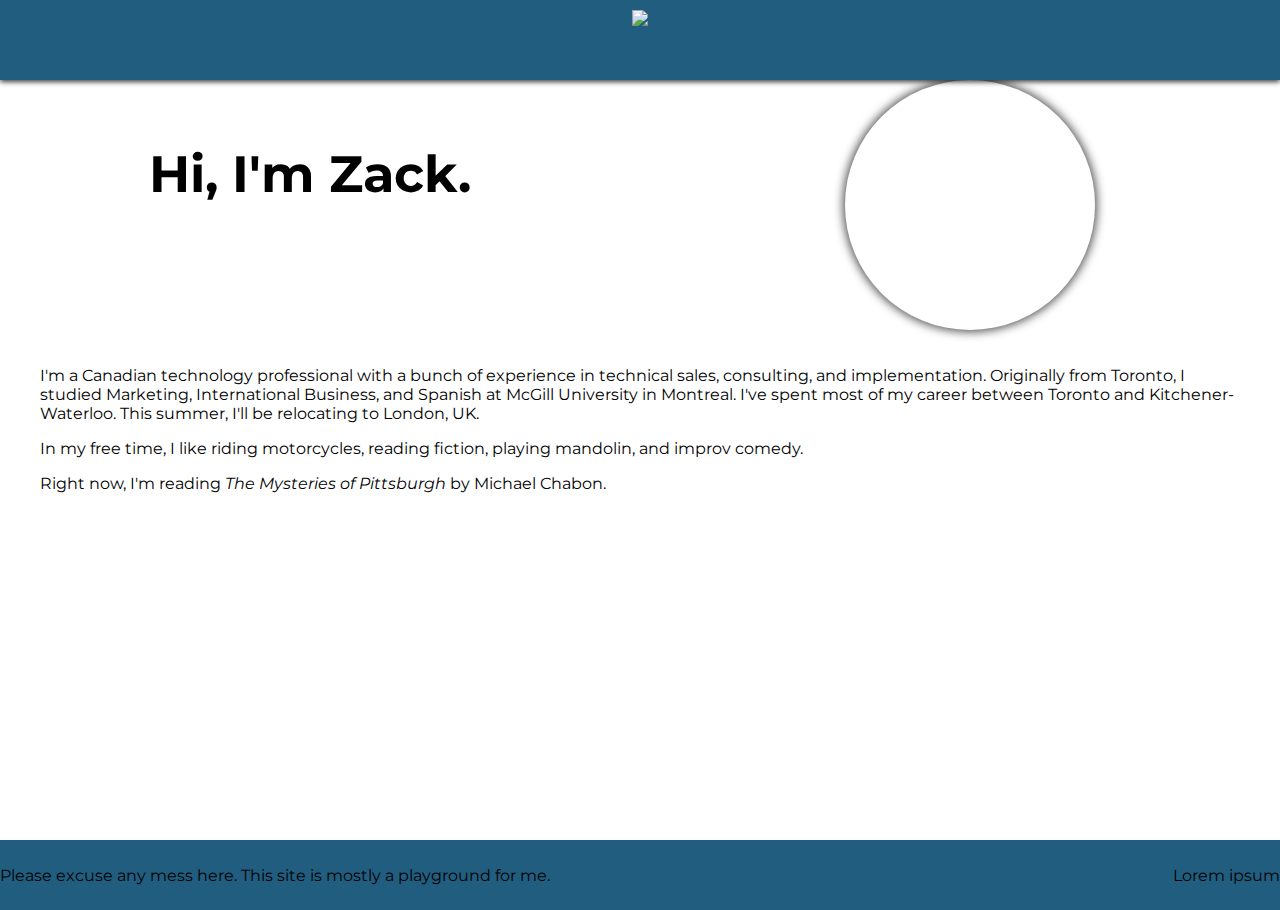
==== index.html @ 35c285a7 "Rename zacklipton.ca/index.html to index.html" ====
<!DOCTYPE html>
<html>

<head>
    <title>zacklipton.ca</title>
    <!--<script src="https://ajax.googleapis.com/ajax/libs/jquery/3.3.1/jquery.min.js"></script>
	<link rel="stylesheet" href="https://maxcdn.bootstrapcdn.com/bootstrap/3.3.7/css/bootstrap.min.css" integrity="sha384-BVYiiSIFeK1dGmJRAkycuHAHRg32OmUcww7on3RYdg4Va+PmSTsz/K68vbdEjh4u" crossorigin="anonymous">
	<script src="https://maxcdn.bootstrapcdn.com/bootstrap/3.3.7/js/bootstrap.min.js" integrity="sha384-Tc5IQib027qvyjSMfHjOMaLkfuWVxZxUPnCJA7l2mCWNIpG9mGCD8wGNIcPD7Txa" crossorigin="anonymous"></script>-->
    <link rel="stylesheet" type="text/css" href="style.css">
    <link href="https://fonts.googleapis.com/css?family=Montserrat" rel="stylesheet">
    <link rel="stylesheet" href="https://use.fontawesome.com/releases/v5.8.1/css/all.css" integrity="sha384-50oBUHEmvpQ+1lW4y57PTFmhCaXp0ML5d60M1M7uH2+nqUivzIebhndOJK28anvf" crossorigin="anonymous">
</head>

<body>
    <header>
        <a href="#">
            <img src="images/ZML_yellow.png">
        </a>
    </header>
    <div class="main-content">
        <div class="welcome">
            <h1>Hi, I'm Zack.<br>
                <a href="https://twitter.com/ZiptronAbides" target="_blank">
                    <i class="fab fa-twitter-square"></i>
                </a>
                <a href="https://www.linkedin.com/in/zacklipton/" target="_blank">
                    <i class="fab fa-linkedin"></i>
                </a>
                <a href="https://www.goodreads.com/zmlipton" target="_blank">
                	<i class="fab fa-goodreads"></i>
            	</a>
                <a href="mailto:admin@zacklipton.ca" target="_blank">
                    <i class="fas fa-envelope-square"></i>
                </a>
            </h1>
            <div class="image-square"></div>
            <div class="who-am-i">
                <p>I'm a Canadian technology professional with a bunch of experience in technical sales, consulting, and implementation. Originally from Toronto, I studied Marketing, International Business, and Spanish at McGill University in Montreal. I've spent most of my career between Toronto and Kitchener-Waterloo. This summer, I'll be relocating to London, UK.</p>
                <p>In my free time, I like riding motorcycles, reading fiction, playing mandolin, and improv comedy.</p>
                <p>Right now, I'm reading <em>The Mysteries of Pittsburgh</em> by Michael Chabon.</p>
            </div>
        </div>
    </div>
    <footer>
    	<div class="left">
        	<p>Please excuse any mess here. This site is mostly a playground for me.</p>
    	</div>
    	<div class="right">
    		<p>Lorem ipsum</p>
    	</div>
    </footer>
</body>

</html>
---- style.css ----
html, body {
	height: 100%;
	width: 100%;
	display: block;
	margin: 0;
	padding: 0;
	box-sizing: border-box;
	font-family: Montserrat, sans-serif;
}
/* header */
header {
	width: 100%;
	height: 60px;
	margin: 0 auto;
	padding: 10px 0;
	position: fixed;
	text-align: center;
	display: block;
	background-color: #215D7F;
	-webkit-box-shadow: 0px 2px 5px 0px rgba(0,0,0,0.75);
	-moz-box-shadow: 0px 2px 5px 0px rgba(0,0,0,0.75);
	box-shadow: 0px 2px 5px 0px rgba(0,0,0,0.75);
	z-index: 100;
}

header a {
	margin: 0 auto;
	display: block;
}

header a img {
	max-height: 60px;
}

/*main-content*/

div.main-content {
	padding: 100px 40px 40px 40px;
	position: relative;
	background: url("images/scotland.jpg") no-repeat;
	background-position-y: 35%;
	box-shadow: inset 0 0 0 1000px rgba(255,255,255,.6);
	min-height: 700px;
}

div.welcome {
	display: grid;
	grid-template-columns: repeat(2, 1fr);
  	grid-auto-rows: minmax(100px, auto);
  	grid-gap: 10%;
  	align-items: center;
}

div.welcome > h1 {
	grid-column: 1;
	grid-row: 1;
	margin: 0 auto;
	font-size: 4vw;
}
div.welcome > h1 > a {
	text-decoration: none;
	cursor: pointer;
	color: #215D7F;
	transition: all .2s ease-in-out;
	display: inline-block;
}
div.welcome > h1 > a:hover {
	transform: scale(1.1);
}
div.welcome > h1 > a > i {
	font-size: 100%;
	width: 100%;
	height: 100%;
}

.image-square {
	grid-column: 2;
	grid-row: 1;
  	background: url("images/zack.jpg") 50% 50% no-repeat;
  	background-size: cover;
  	overflow: hidden;
  	width: 250px;
  	height: 250px;
  	border-radius: 50%;
  	margin: 0 auto;
  	box-shadow: 0px 0px 10px 2px rgba(0,0,0,0.68);
}

/* Who Am I? */

div.who-am-i {
	grid-column: 1/3;
	grid-row: 2;
}


footer {
	width: 100%;
	height: 50px;
	margin: 0 auto;
	padding: 10px 0;
	position: relative;
	display: block;
	background-color: #215D7F;
}

footer > .left {
	float: left;
}

footer > .right {
	float: right;
}
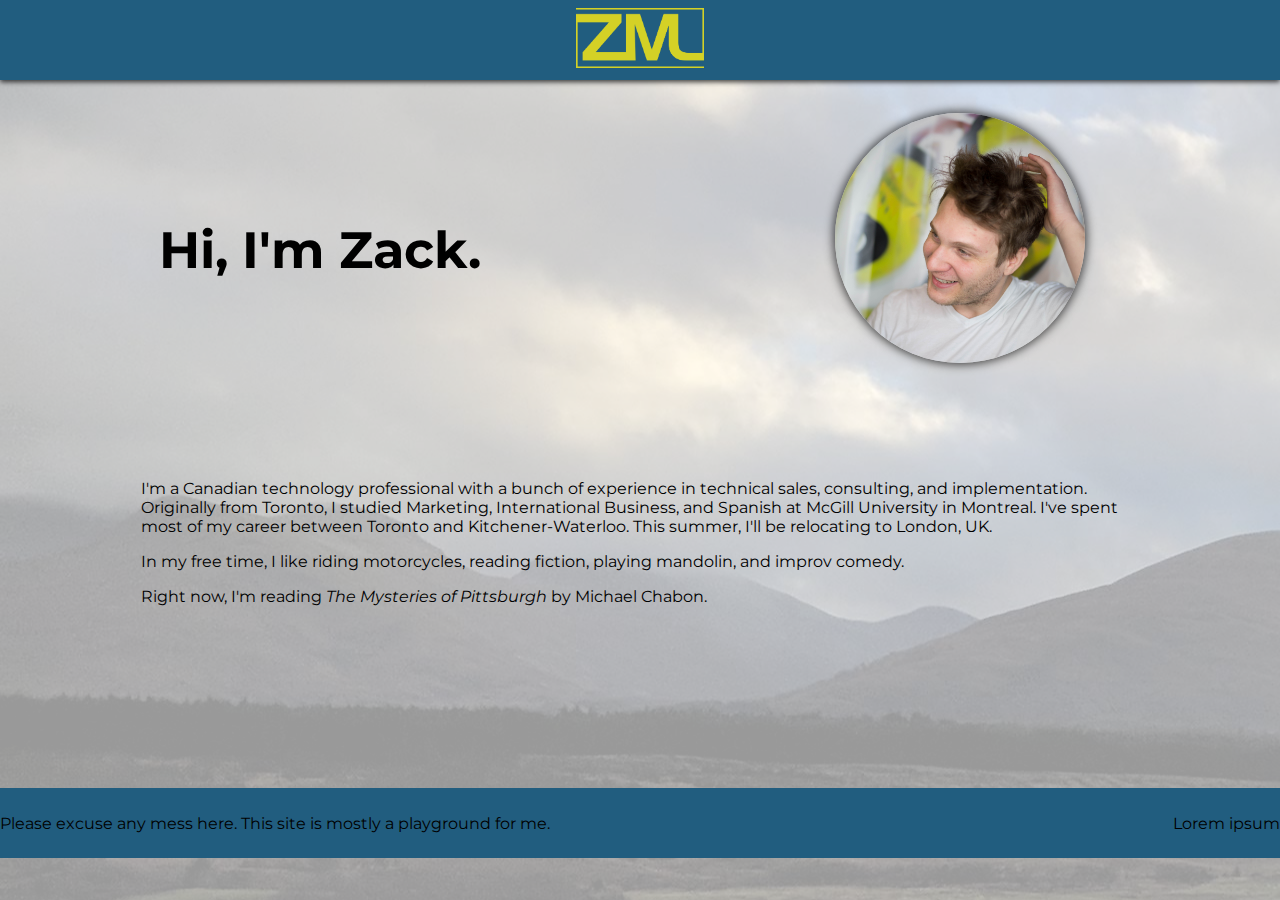
==== commit f25021c6: "Add files via upload" ====
--- a/index.html
+++ b/index.html
@@ -17,38 +17,36 @@
             <img src="images/ZML_yellow.png">
         </a>
     </header>
-    <div class="main-content">
-        <div class="welcome">
-            <h1>Hi, I'm Zack.<br>
-                <a href="https://twitter.com/ZiptronAbides" target="_blank">
-                    <i class="fab fa-twitter-square"></i>
-                </a>
-                <a href="https://www.linkedin.com/in/zacklipton/" target="_blank">
-                    <i class="fab fa-linkedin"></i>
-                </a>
-                <a href="https://www.goodreads.com/zmlipton" target="_blank">
-                	<i class="fab fa-goodreads"></i>
-            	</a>
-                <a href="mailto:admin@zacklipton.ca" target="_blank">
-                    <i class="fas fa-envelope-square"></i>
-                </a>
-            </h1>
-            <div class="image-square"></div>
-            <div class="who-am-i">
-                <p>I'm a Canadian technology professional with a bunch of experience in technical sales, consulting, and implementation. Originally from Toronto, I studied Marketing, International Business, and Spanish at McGill University in Montreal. I've spent most of my career between Toronto and Kitchener-Waterloo. This summer, I'll be relocating to London, UK.</p>
-                <p>In my free time, I like riding motorcycles, reading fiction, playing mandolin, and improv comedy.</p>
-                <p>Right now, I'm reading <em>The Mysteries of Pittsburgh</em> by Michael Chabon.</p>
-            </div>
-        </div>
+    <div class="welcome">
+        <h1>Hi, I'm Zack.<br>
+            <a href="https://twitter.com/ZiptronAbides" target="_blank">
+                <i class="fab fa-twitter-square"></i>
+            </a>
+            <a href="https://www.linkedin.com/in/zacklipton/" target="_blank">
+                <i class="fab fa-linkedin"></i>
+            </a>
+            <a href="https://www.goodreads.com/zmlipton" target="_blank">
+                <i class="fab fa-goodreads"></i>
+            </a>
+            <a href="mailto:admin@zacklipton.ca" target="_blank">
+                <i class="fas fa-envelope-square"></i>
+            </a>
+        </h1>
+    </div>
+    <div class="image-square"></div>
+    <div class="who-am-i">
+        <p>I'm a Canadian technology professional with a bunch of experience in technical sales, consulting, and implementation. Originally from Toronto, I studied Marketing, International Business, and Spanish at McGill University in Montreal. I've spent most of my career between Toronto and Kitchener-Waterloo. This summer, I'll be relocating to London, UK.</p>
+        <p>In my free time, I like riding motorcycles, reading fiction, playing mandolin, and improv comedy.</p>
+        <p>Right now, I'm reading <em>The Mysteries of Pittsburgh</em> by Michael Chabon.</p>
     </div>
     <footer>
-    	<div class="left">
-        	<p>Please excuse any mess here. This site is mostly a playground for me.</p>
-    	</div>
-    	<div class="right">
-    		<p>Lorem ipsum</p>
-    	</div>
+        <div class="left">
+            <p>Please excuse any mess here. This site is mostly a playground for me.</p>
+        </div>
+        <div class="right">
+            <p>Lorem ipsum</p>
+        </div>
     </footer>
 </body>
 
-</html>
+</html>--- a/style.css
+++ b/style.css
@@ -1,116 +1,124 @@
-html, body {
-	height: 100%;
-	width: 100%;
-	display: block;
-	margin: 0;
-	padding: 0;
-	box-sizing: border-box;
-	font-family: Montserrat, sans-serif;
+html,
+body {
+    height: 100%;
+    width: 100%;
+    display: block;
+    margin: 0;
+    padding: 0;
+    box-sizing: border-box;
+    font-family: Montserrat, sans-serif;
 }
+
+body {
+    display: grid;
+    background: url("images/scotland.jpg") no-repeat;
+    background-position-y: 35%;
+    box-shadow: inset 0 0 0 1000px rgba(255, 255, 255, .6);
+    grid-template-columns: repeat(4, 25%);
+    grid-template-rows: 12.5% 37.5% 37.5% 12.5%;
+    grid-template-areas:
+        "header header header header"
+        "welcome welcome image-square image-square"
+        "who-am-i who-am-i who-am-i who-am-i"
+        "footer footer footer footer";
+}
+
 /* header */
 header {
-	width: 100%;
-	height: 60px;
-	margin: 0 auto;
-	padding: 10px 0;
-	position: fixed;
-	text-align: center;
-	display: block;
-	background-color: #215D7F;
-	-webkit-box-shadow: 0px 2px 5px 0px rgba(0,0,0,0.75);
-	-moz-box-shadow: 0px 2px 5px 0px rgba(0,0,0,0.75);
-	box-shadow: 0px 2px 5px 0px rgba(0,0,0,0.75);
-	z-index: 100;
+    width: 100%;
+    height: 60px;
+    padding: 10px 0;
+    position: relative;
+    text-align: center;
+    display: flex;
+    align-items: center;
+    justify-items: center;
+    grid-area: header;
+    background-color: #215D7F;
+    -webkit-box-shadow: 0px 2px 5px 0px rgba(0, 0, 0, 0.75);
+    -moz-box-shadow: 0px 2px 5px 0px rgba(0, 0, 0, 0.75);
+    box-shadow: 0px 2px 5px 0px rgba(0, 0, 0, 0.75);
+    z-index: 100;
 }
 
 header a {
-	margin: 0 auto;
-	display: block;
+    margin: 0 auto;
+    display: block;
 }
 
 header a img {
-	max-height: 60px;
+    max-height: 60px;
 }
 
 /*main-content*/
 
-div.main-content {
-	padding: 100px 40px 40px 40px;
-	position: relative;
-	background: url("images/scotland.jpg") no-repeat;
-	background-position-y: 35%;
-	box-shadow: inset 0 0 0 1000px rgba(255,255,255,.6);
-	min-height: 700px;
+div.welcome {
+    display: flex;
+    grid-area: welcome;
+    align-items: center;
+    justify-items: center;
 }
 
-div.welcome {
-	display: grid;
-	grid-template-columns: repeat(2, 1fr);
-  	grid-auto-rows: minmax(100px, auto);
-  	grid-gap: 10%;
-  	align-items: center;
+div.welcome>h1 {
+    grid-column: 1;
+    grid-row: 1;
+    margin: 0 auto;
+    font-size: 4vw;
 }
 
-div.welcome > h1 {
-	grid-column: 1;
-	grid-row: 1;
-	margin: 0 auto;
-	font-size: 4vw;
+div.welcome>h1>a {
+    text-decoration: none;
+    cursor: pointer;
+    color: #215D7F;
+    transition: all .2s ease-in-out;
+    display: inline-block;
 }
-div.welcome > h1 > a {
-	text-decoration: none;
-	cursor: pointer;
-	color: #215D7F;
-	transition: all .2s ease-in-out;
-	display: inline-block;
+
+div.welcome>h1>a:hover {
+    transform: scale(1.1);
 }
-div.welcome > h1 > a:hover {
-	transform: scale(1.1);
-}
-div.welcome > h1 > a > i {
-	font-size: 100%;
-	width: 100%;
-	height: 100%;
+
+div.welcome>h1>a>i {
+    font-size: 100%;
+    width: 100%;
+    height: 100%;
 }
 
 .image-square {
-	grid-column: 2;
-	grid-row: 1;
-  	background: url("images/zack.jpg") 50% 50% no-repeat;
-  	background-size: cover;
-  	overflow: hidden;
-  	width: 250px;
-  	height: 250px;
-  	border-radius: 50%;
-  	margin: 0 auto;
-  	box-shadow: 0px 0px 10px 2px rgba(0,0,0,0.68);
+    grid-area: image-square;
+    background: url("images/zack.jpg") 50% 50% no-repeat;
+    background-size: cover;
+    overflow: hidden;
+    width: 250px;
+    height: 250px;
+    border-radius: 50%;
+    margin: 0 auto;
+    box-shadow: 0px 0px 10px 2px rgba(0, 0, 0, 0.68);
 }
 
 /* Who Am I? */
 
 div.who-am-i {
-	grid-column: 1/3;
-	grid-row: 2;
+    grid-area: who-am-i;
+    padding: 1vw 11vw;
 }
 
 
 footer {
-	width: 100%;
-	height: 50px;
-	margin: 0 auto;
-	padding: 10px 0;
-	position: relative;
-	display: block;
-	background-color: #215D7F;
+    grid-area: footer;
+    width: 100%;
+    height: 50px;
+    margin: 0 auto;
+    padding: 10px 0;
+    position: relative;
+    display: block;
+    background-color: #215D7F;
 }
 
-footer > .left {
-	float: left;
+footer>.left {
+    float: left;
 }
 
-footer > .right {
-	float: right;
-}
-
-
-
+footer>.right {
+    float: right;
+}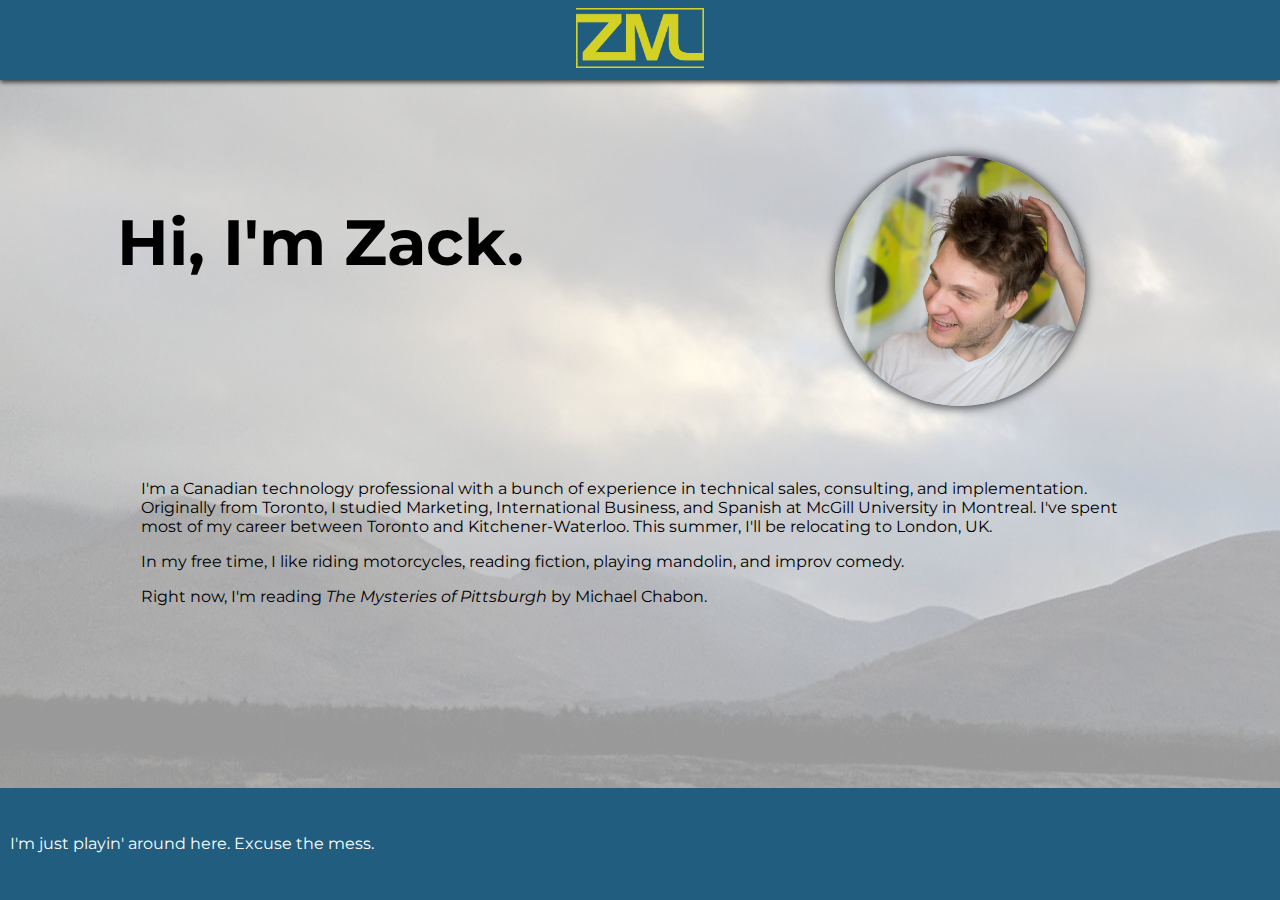
==== commit dfa7fe99: "Add files via upload" ====
--- a/index.html
+++ b/index.html
@@ -41,10 +41,9 @@
     </div>
     <footer>
         <div class="left">
-            <p>Please excuse any mess here. This site is mostly a playground for me.</p>
+            <p>I'm just playin' around here. Excuse the mess.</p>
         </div>
         <div class="right">
-            <p>Lorem ipsum</p>
         </div>
     </footer>
 </body>
--- a/style.css
+++ b/style.css
@@ -29,7 +29,6 @@
     height: 60px;
     padding: 10px 0;
     position: relative;
-    text-align: center;
     display: flex;
     align-items: center;
     justify-items: center;
@@ -38,7 +37,6 @@
     -webkit-box-shadow: 0px 2px 5px 0px rgba(0, 0, 0, 0.75);
     -moz-box-shadow: 0px 2px 5px 0px rgba(0, 0, 0, 0.75);
     box-shadow: 0px 2px 5px 0px rgba(0, 0, 0, 0.75);
-    z-index: 100;
 }
 
 header a {
@@ -60,10 +58,8 @@
 }
 
 div.welcome>h1 {
-    grid-column: 1;
-    grid-row: 1;
     margin: 0 auto;
-    font-size: 4vw;
+    font-size: 5vw;
 }
 
 div.welcome>h1>a {
@@ -94,6 +90,7 @@
     border-radius: 50%;
     margin: 0 auto;
     box-shadow: 0px 0px 10px 2px rgba(0, 0, 0, 0.68);
+    align-self: center;
 }
 
 /* Who Am I? */
@@ -106,19 +103,23 @@
 
 footer {
     grid-area: footer;
-    width: 100%;
-    height: 50px;
-    margin: 0 auto;
-    padding: 10px 0;
+    padding: 0 10px;
     position: relative;
-    display: block;
     background-color: #215D7F;
+    display: grid;
+    grid-template-columns: 50% 50%;
+    grid-template-areas: "left right";
+    color: #fff;
 }
 
 footer>.left {
-    float: left;
+    grid-area: left;
+    justify-self: left;
+    align-self: center;
+
 }
 
 footer>.right {
-    float: right;
+    grid-area: right;
+    justify-self: right;
 }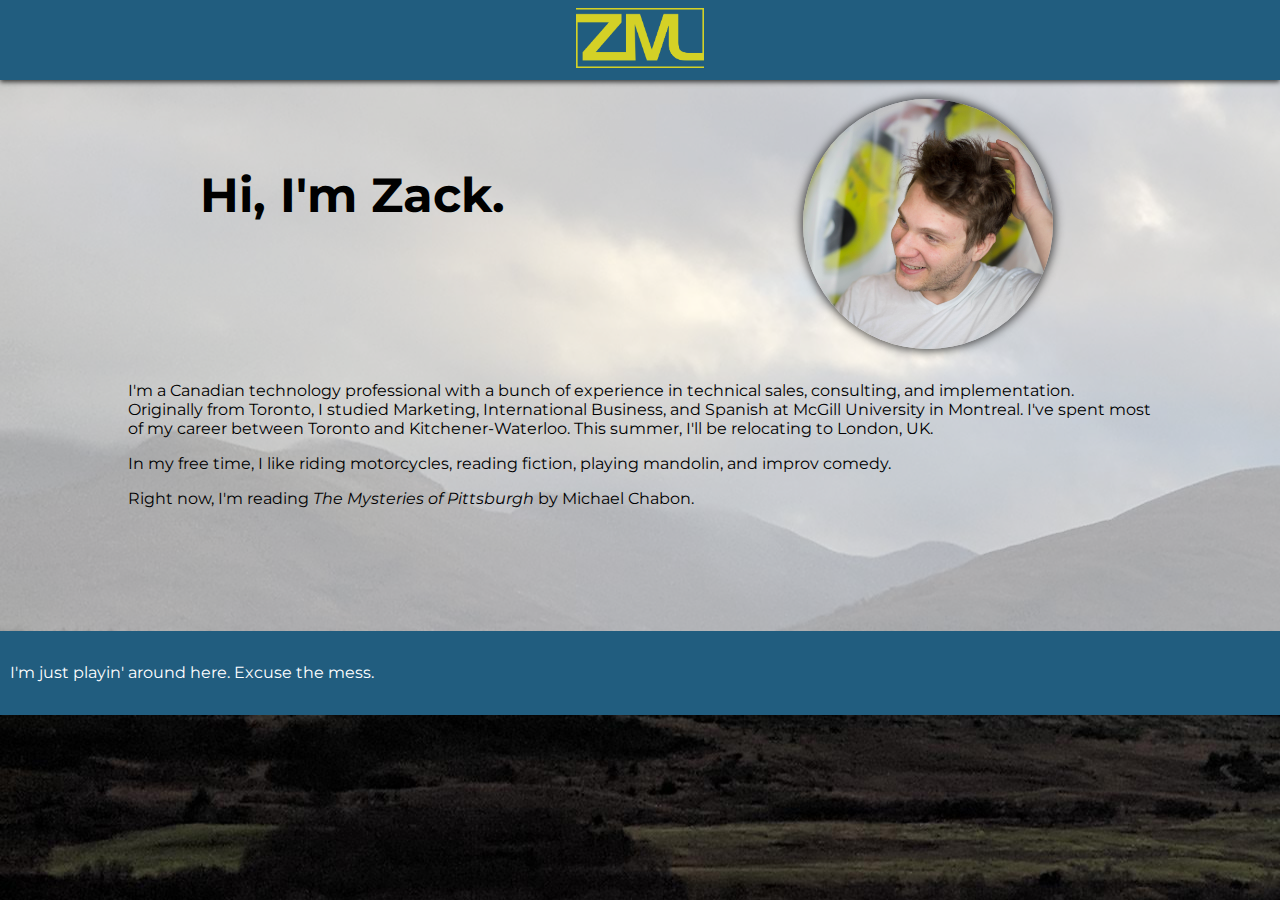
==== commit b5d2529b: "Add files via upload" ====
--- a/index.html
+++ b/index.html
@@ -1,16 +1,22 @@
 <!DOCTYPE html>
-<html>
-
+<html lang="en-US">
 <head>
-    <title>zacklipton.ca</title>
+    <title>Zack Lipton | zacklipton.ca</title>
     <!--<script src="https://ajax.googleapis.com/ajax/libs/jquery/3.3.1/jquery.min.js"></script>
 	<link rel="stylesheet" href="https://maxcdn.bootstrapcdn.com/bootstrap/3.3.7/css/bootstrap.min.css" integrity="sha384-BVYiiSIFeK1dGmJRAkycuHAHRg32OmUcww7on3RYdg4Va+PmSTsz/K68vbdEjh4u" crossorigin="anonymous">
 	<script src="https://maxcdn.bootstrapcdn.com/bootstrap/3.3.7/js/bootstrap.min.js" integrity="sha384-Tc5IQib027qvyjSMfHjOMaLkfuWVxZxUPnCJA7l2mCWNIpG9mGCD8wGNIcPD7Txa" crossorigin="anonymous"></script>-->
     <link rel="stylesheet" type="text/css" href="style.css">
     <link href="https://fonts.googleapis.com/css?family=Montserrat" rel="stylesheet">
     <link rel="stylesheet" href="https://use.fontawesome.com/releases/v5.8.1/css/all.css" integrity="sha384-50oBUHEmvpQ+1lW4y57PTFmhCaXp0ML5d60M1M7uH2+nqUivzIebhndOJK28anvf" crossorigin="anonymous">
+    <meta name="viewport" content="width=device-width">
+    <meta name="description" content="Zack Lipton | Hello, is it me you're looking for?">
+    <meta charset="utf-8">
+    <meta name="author" content="Zack Lipton">
+    <meta property="og:image" content="https://zacklipton.ca/images/zack.jpg">
+    <meta property="og:description" content="Welcome to zacklipton.ca. Come on in.">
+    <meta property="og:title" content="Zack Lipton | zacklipton.ca">
+    <link rel="shortcut icon" href="favicon.ico" type="image/x-icon">
 </head>
-
 <body>
     <header>
         <a href="#">
@@ -19,16 +25,16 @@
     </header>
     <div class="welcome">
         <h1>Hi, I'm Zack.<br>
+            <a href="https://www.linkedin.com/in/zacklipton/" target="_blank">
+                <i class="fab fa-linkedin"></i>
+            </a>
             <a href="https://twitter.com/ZiptronAbides" target="_blank">
                 <i class="fab fa-twitter-square"></i>
-            </a>
-            <a href="https://www.linkedin.com/in/zacklipton/" target="_blank">
-                <i class="fab fa-linkedin"></i>
             </a>
             <a href="https://www.goodreads.com/zmlipton" target="_blank">
                 <i class="fab fa-goodreads"></i>
             </a>
-            <a href="mailto:admin@zacklipton.ca" target="_blank">
+            <a href="mailto:zmlipton@gmail.com" target="_blank">
                 <i class="fas fa-envelope-square"></i>
             </a>
         </h1>
--- a/style.css
+++ b/style.css
@@ -1,7 +1,5 @@
 html,
 body {
-    height: 100%;
-    width: 100%;
     display: block;
     margin: 0;
     padding: 0;
@@ -14,13 +12,27 @@
     background: url("images/scotland.jpg") no-repeat;
     background-position-y: 35%;
     box-shadow: inset 0 0 0 1000px rgba(255, 255, 255, .6);
-    grid-template-columns: repeat(4, 25%);
-    grid-template-rows: 12.5% 37.5% 37.5% 12.5%;
+    grid-template-columns: 10% 35% 10% 35% 10%;
+    grid-template-rows: 1fr 3fr 3fr 1fr;
+    grid-row-gap: 1em;
     grid-template-areas:
-        "header header header header"
-        "welcome welcome image-square image-square"
-        "who-am-i who-am-i who-am-i who-am-i"
-        "footer footer footer footer";
+        "header header header header header"
+        ". welcome . image-square ."
+        ". who-am-i who-am-i who-am-i ."
+        "footer footer footer footer footer";
+}
+
+@media all and (max-width: 767px) {
+    body {
+        grid-template-columns: 10% 35% 10% 35% 10%;
+        grid-template-rows: 0.5fr 1.5fr 1fr 3fr 1fr;
+        grid-template-areas: 
+        "header header header header header"
+        ". image-square image-square image-square ."
+        ". welcome welcome welcome ."
+        ". who-am-i who-am-i who-am-i ."
+        "footer footer footer footer footer";
+    }
 }
 
 /* header */
@@ -54,12 +66,11 @@
     display: flex;
     grid-area: welcome;
     align-items: center;
-    justify-items: center;
 }
 
 div.welcome>h1 {
     margin: 0 auto;
-    font-size: 5vw;
+    font-size: 3em;
 }
 
 div.welcome>h1>a {
@@ -97,7 +108,6 @@
 
 div.who-am-i {
     grid-area: who-am-i;
-    padding: 1vw 11vw;
 }
 
 
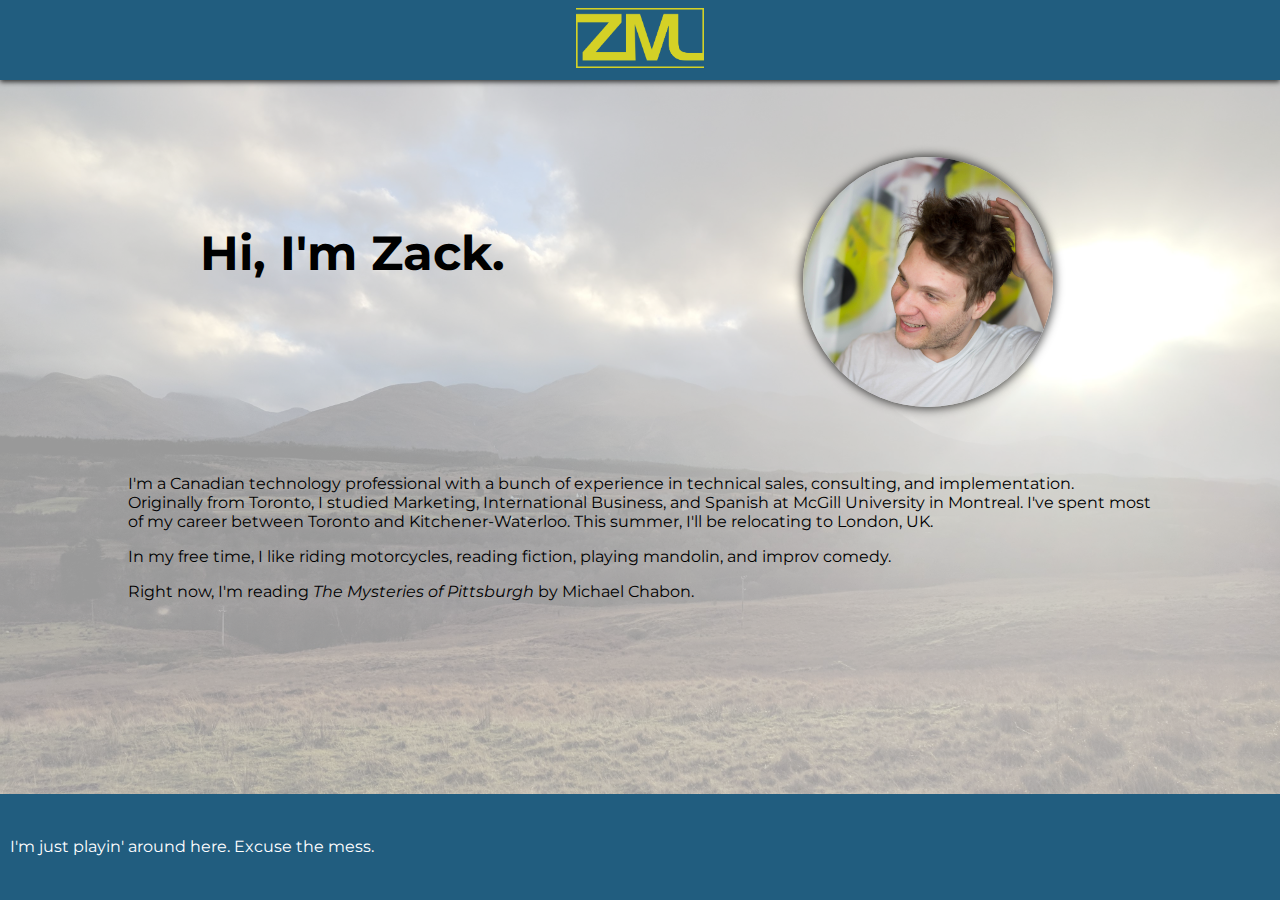
==== commit 8f14fb14: "Update index.html" ====
--- a/index.html
+++ b/index.html
@@ -1,6 +1,22 @@
 <!DOCTYPE html>
 <html lang="en-US">
 <head>
+    <!-- Global site tag (gtag.js) - Google Analytics -->
+    <script async src="https://www.googletagmanager.com/gtag/js?id=UA-112928016-1"></script>
+    <script>
+        window.dataLayer = window.dataLayer || [];
+  function gtag(){dataLayer.push(arguments);}
+  gtag('js', new Date());
+
+  gtag('config', 'UA-112928016-1');
+</script>
+	<script type="text/javascript">
+    (function(i,s,o,g,r,a,m){i['SLScoutObject']=r;i[r]=i[r]||function(){
+    (i[r].q=i[r].q||[]).push(arguments)},i[r].l=1*new Date();a=s.createElement(o),
+    m=s.getElementsByTagName(o)[0];a.async=1;a.src=g;m.parentNode.insertBefore(a,m)
+    })(window,document,'script','https://scout-cdn.salesloft.com/sl.js','slscout');
+    slscout(["init", "eyJ0eXAiOiJKV1QiLCJhbGciOiJIUzI1NiJ9.eyJ0IjoxMDA3NjF9.HLyn03r_Q0XqRSVnS477FYQkmVB4UPM7utl9WuK41iY"]);
+</script>
     <title>Zack Lipton | zacklipton.ca</title>
     <!--<script src="https://ajax.googleapis.com/ajax/libs/jquery/3.3.1/jquery.min.js"></script>
 	<link rel="stylesheet" href="https://maxcdn.bootstrapcdn.com/bootstrap/3.3.7/css/bootstrap.min.css" integrity="sha384-BVYiiSIFeK1dGmJRAkycuHAHRg32OmUcww7on3RYdg4Va+PmSTsz/K68vbdEjh4u" crossorigin="anonymous">
@@ -54,4 +70,4 @@
     </footer>
 </body>
 
-</html>+</html>
--- a/style.css
+++ b/style.css
@@ -3,6 +3,8 @@
     display: block;
     margin: 0;
     padding: 0;
+    height: 100%;
+    width: 100%;
     box-sizing: border-box;
     font-family: Montserrat, sans-serif;
 }
@@ -11,7 +13,8 @@
     display: grid;
     background: url("images/scotland.jpg") no-repeat;
     background-position-y: 35%;
-    box-shadow: inset 0 0 0 1000px rgba(255, 255, 255, .6);
+    box-shadow: inset 0 0 0 100000px rgba(255, 255, 255, .6);
+    background-size: cover;
     grid-template-columns: 10% 35% 10% 35% 10%;
     grid-template-rows: 1fr 3fr 3fr 1fr;
     grid-row-gap: 1em;
@@ -23,6 +26,10 @@
 }
 
 @media all and (max-width: 767px) {
+    html, body {
+        height: auto;
+    }
+
     body {
         grid-template-columns: 10% 35% 10% 35% 10%;
         grid-template-rows: 0.5fr 1.5fr 1fr 3fr 1fr;
@@ -32,6 +39,7 @@
         ". welcome welcome welcome ."
         ". who-am-i who-am-i who-am-i ."
         "footer footer footer footer footer";
+
     }
 }
 
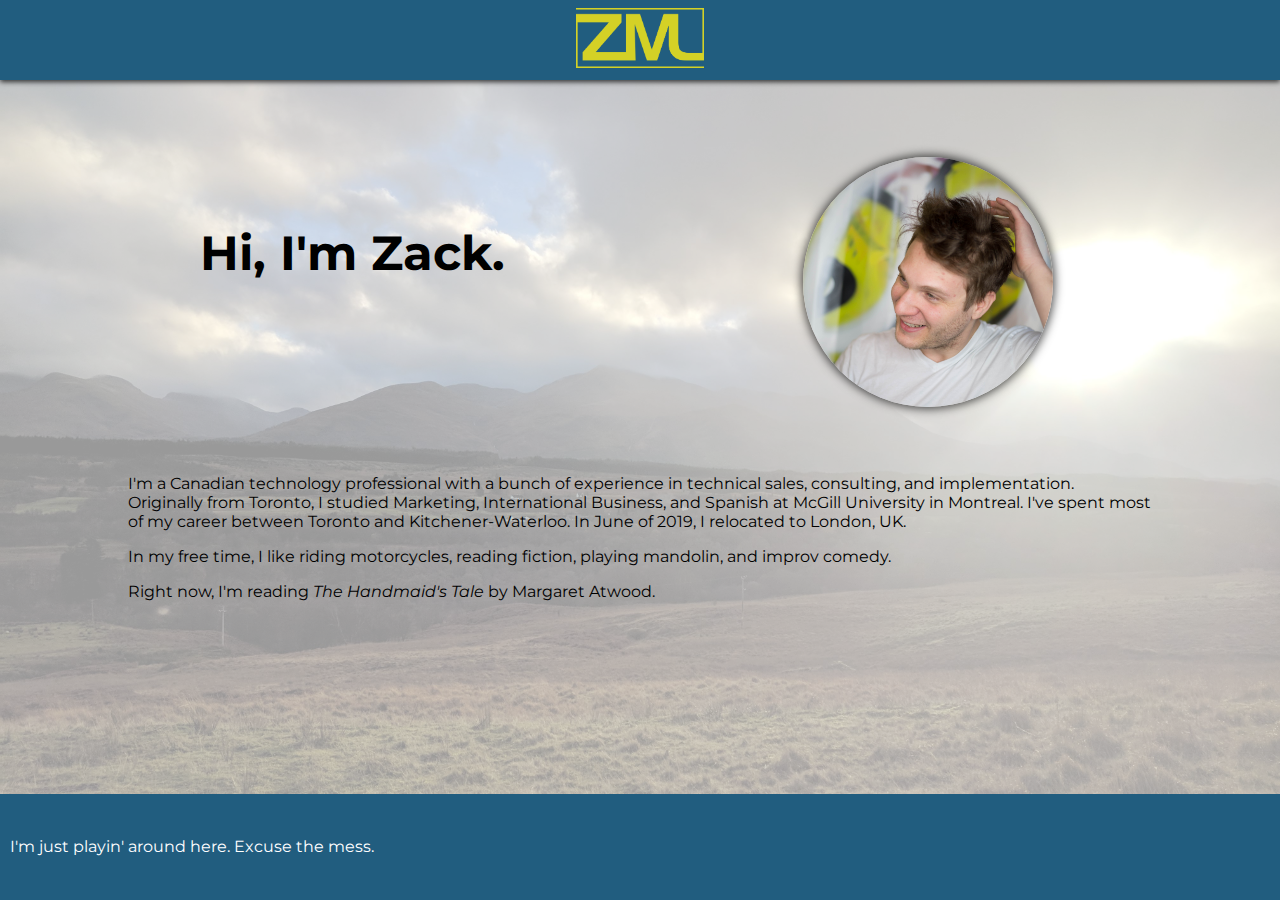
==== commit 8d490b16: "Update index.html" ====
--- a/index.html
+++ b/index.html
@@ -57,9 +57,9 @@
     </div>
     <div class="image-square"></div>
     <div class="who-am-i">
-        <p>I'm a Canadian technology professional with a bunch of experience in technical sales, consulting, and implementation. Originally from Toronto, I studied Marketing, International Business, and Spanish at McGill University in Montreal. I've spent most of my career between Toronto and Kitchener-Waterloo. This summer, I'll be relocating to London, UK.</p>
+        <p>I'm a Canadian technology professional with a bunch of experience in technical sales, consulting, and implementation. Originally from Toronto, I studied Marketing, International Business, and Spanish at McGill University in Montreal. I've spent most of my career between Toronto and Kitchener-Waterloo. In June of 2019, I relocated to London, UK.</p>
         <p>In my free time, I like riding motorcycles, reading fiction, playing mandolin, and improv comedy.</p>
-        <p>Right now, I'm reading <em>The Mysteries of Pittsburgh</em> by Michael Chabon.</p>
+        <p>Right now, I'm reading <em>The Handmaid's Tale</em> by Margaret Atwood.</p>
     </div>
     <footer>
         <div class="left">
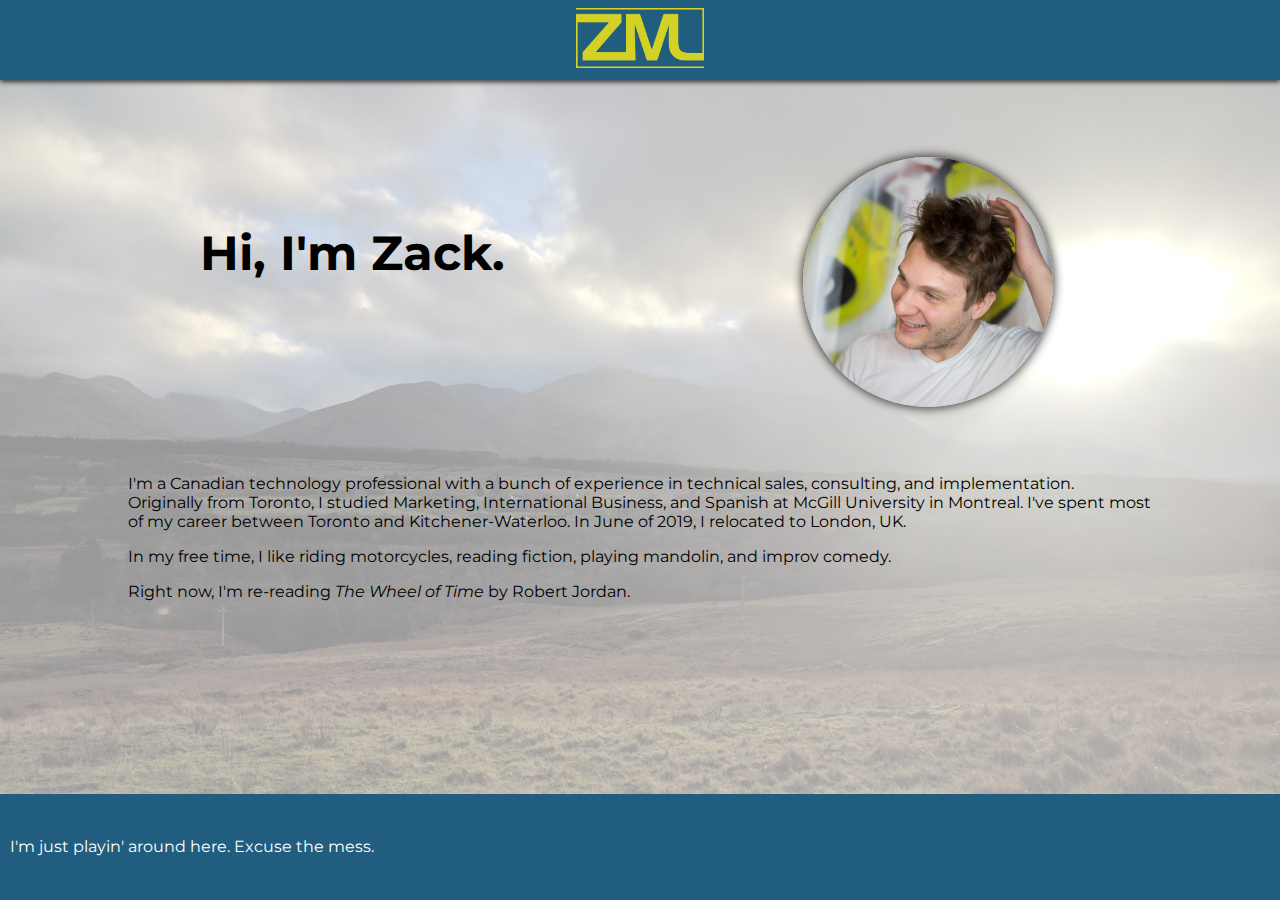
==== commit 59b1cff3: "Update index.html" ====
--- a/index.html
+++ b/index.html
@@ -59,7 +59,7 @@
     <div class="who-am-i">
         <p>I'm a Canadian technology professional with a bunch of experience in technical sales, consulting, and implementation. Originally from Toronto, I studied Marketing, International Business, and Spanish at McGill University in Montreal. I've spent most of my career between Toronto and Kitchener-Waterloo. In June of 2019, I relocated to London, UK.</p>
         <p>In my free time, I like riding motorcycles, reading fiction, playing mandolin, and improv comedy.</p>
-        <p>Right now, I'm reading <em>The Handmaid's Tale</em> by Margaret Atwood.</p>
+        <p>Right now, I'm re-reading <em>The Wheel of Time</em> by Robert Jordan.</p>
     </div>
     <footer>
         <div class="left">
